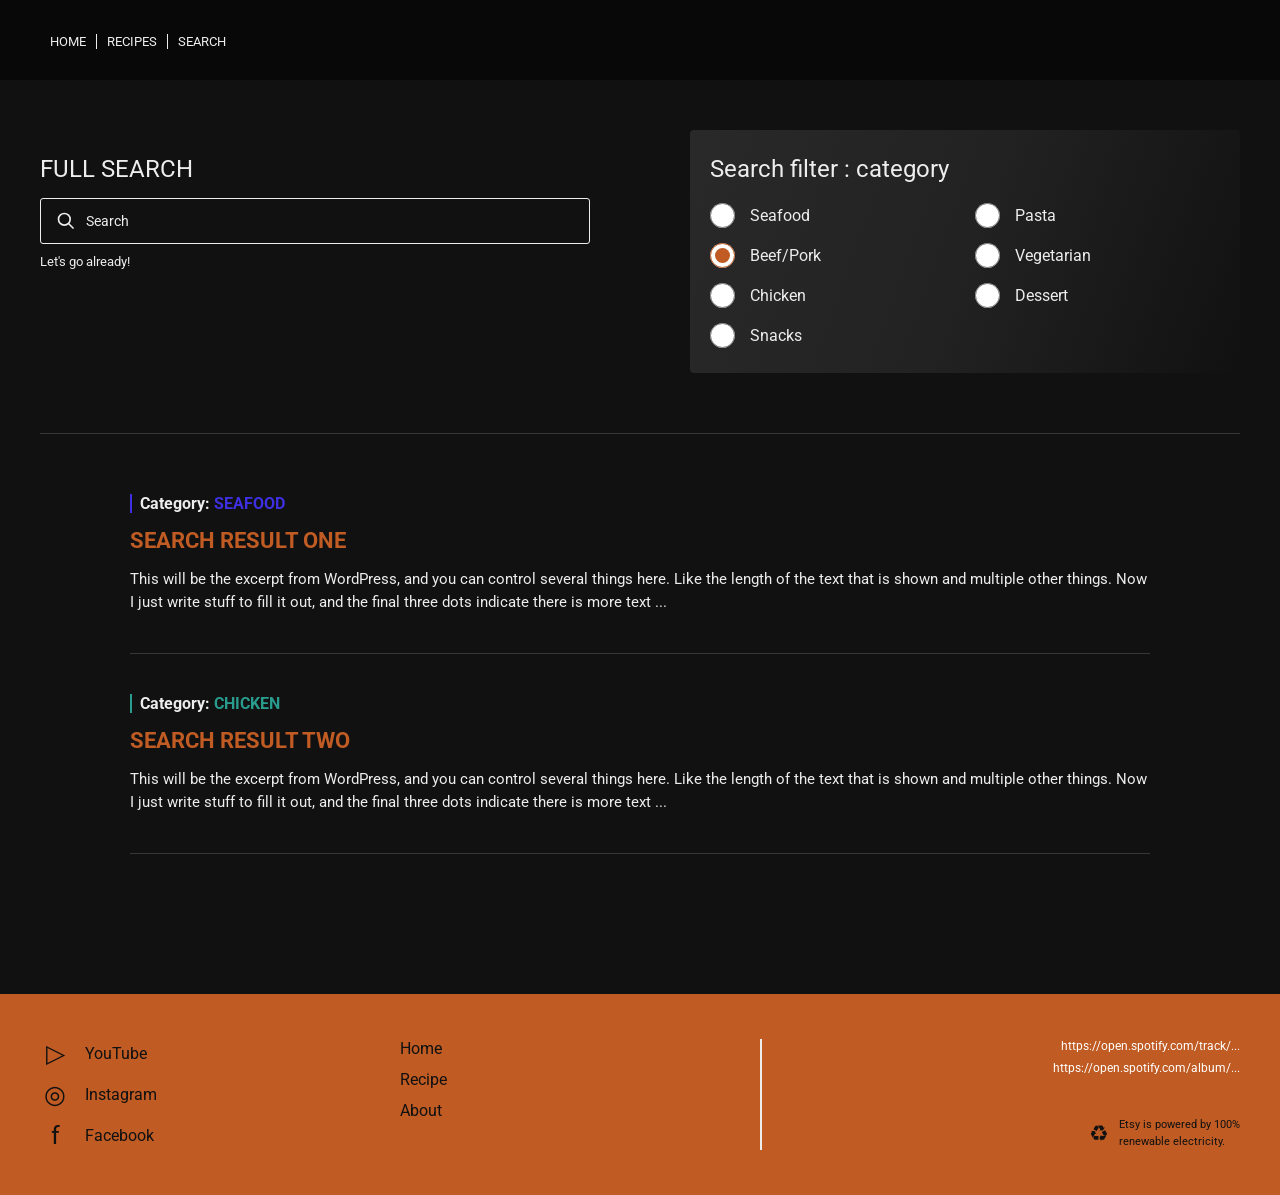
==== searchOut.html @ 9b9b4c42 "comit that" ====
<!DOCTYPE html>
<html lang="en">

<head>
  <meta charset="UTF-8">
  <meta name="viewport" content="width=device-width, initial-scale=1.0">
  <title>Recipe Search</title>

  <link rel="preconnect" href="https://fonts.googleapis.com">
  <link rel="preconnect" href="https://fonts.gstatic.com" crossorigin>
  <link href="https://fonts.googleapis.com/css2?family=Roboto:wght@400;500;700&display=swap" rel="stylesheet">
  <link rel="stylesheet" href="css/searchOut.css">
</head>

<body>

  <div class="container">

    <!-- Navigation -->
    <nav class="navigation">
      <div class="menu-container">
        <ul>
          <li><a href="index.html">Home</a></li>
          <li><a href="singrecipe.html">Recipes</a></li>
          <li><a href="searchOut.html">Search</a></li>
        </ul>
      </div>

      <div class="hamburger_menu">
        <span>
          <svg xmlns="http://www.w3.org/2000/svg" width="1em" height="1em" viewBox="0 0 512 512">
            <path fill="currentColor" d="M80 96h352v32H80zm0 144h352v32H80zm0 144h352v32H80z"/>
          </svg>
        </span>
      </div>
    </nav>

    <div class="mobile_menu">
      <ul>
        <li><a href="index.html">Home</a></li>
        <li><a href="Recipe_details.html">Recipes</a></li>
        <li><a href="Recipe_search.html">Search</a></li>
      </ul>
    </div>

    <main class="search-container">

      <!-- Search and categories -->
      <section class="search-section">

        <div class="search-left">
          <h1>FULL SEARCH</h1>

          <div class="hero-search">
            <div class="search-box">
              <span class="search-icon">
                <svg xmlns="http://www.w3.org/2000/svg" width="1em" height="1em" viewBox="0 0 24 24">
                  <circle cx="10" cy="10" r="7" fill="none" stroke="currentColor" stroke-width="2"/>
                  <path d="m15 15 6 6" fill="none" stroke="currentColor" stroke-width="2"/>
                </svg>
              </span>

              <input type="text" class="search-input" placeholder="Search">
            </div>
          </div>

          <p>Let's go already!</p>
        </div>

        <div class="search-right">
          <h2>Search filter : category</h2>

          <form class="category-form">

            <div class="category-column">
              <label>
                <input type="radio" name="category" value="seafood">
                Seafood
              </label>

              <label>
                <input type="radio" name="category" value="meats" checked>
                Beef/Pork
              </label>

              <label>
                <input type="radio" name="category" value="chicken">
                Chicken
              </label>

              <label>
                <input type="radio" name="category" value="misc">
                Snacks
              </label>
            </div>

            <div class="category-column">
              <label>
                <input type="radio" name="category" value="pasta">
                Pasta
              </label>

              <label>
                <input type="radio" name="category" value="veg">
                Vegetarian
              </label>

              <label>
                <input type="radio" name="category" value="dessert">
                Dessert
              </label>
            </div>

          </form>
        </div>

      </section>

      <!-- Search results -->
      <section class="search-results">

        <div class="search-result">
          <p class="result-category" data-category="seafood">
            <span>Category:</span>
            <span data-category="seafood">SEAFOOD</span>
          </p>

          <h2>SEARCH RESULT ONE</h2>

          <p>
            This will be the excerpt from WordPress, and you can control
            several things here. Like the length of the text that is shown
            and multiple other things. Now I just write stuff to fill it out,
            and the final three dots indicate there is more text ...
          </p>
        </div>

        <div class="search-result">
          <p class="result-category" data-category="chicken">
            <span>Category:</span>
            <span data-category="chicken">CHICKEN</span>
          </p>

          <h2>SEARCH RESULT TWO</h2>

          <p>
            This will be the excerpt from WordPress, and you can control
            several things here. Like the length of the text that is shown
            and multiple other things. Now I just write stuff to fill it out,
            and the final three dots indicate there is more text ...
          </p>
        </div>

      </section>

    </main>

    <!-- Footer -->
    <footer class="footer">
      <div class="footer-container">

        <div class="footer-social">
          <a href="#">
            <span class="footer-icon">▷</span>
            YouTube
          </a>

          <a href="#">
            <span class="footer-icon">◎</span>
            Instagram
          </a>

          <a href="#">
            <span class="footer-icon">f</span>
            Facebook
          </a>
        </div>

        <div class="footer-menu">
          <a href="index.html">Home</a>
          <a href="singrecipe.html">Recipe</a>
          <a href="searchOut.html">About</a>
        </div>

        <div class="footer-right">

          <div class="footer-links">
            <a href="https://open.spotify.com/">
              https://open.spotify.com/track/...
            </a>
            <a href="https://open.spotify.com/">
              https://open.spotify.com/album/...
            </a>
          </div>

          <div class="footer-eco">
            <span class="eco-icon">♻</span>
            <p>
              Etsy is powered by 100%<br>
              renewable electricity.
            </p>
          </div>

        </div>

      </div>
    </footer>

  </div>

  <script src="js/app.js"></script>

</body>
</html>
---- css/searchOut.css ----
:root {
  --width-12col: 1200px;
  --background-color-dark-bg: #111111;
  --background-color-navigation: #00000088;
  --background-color-light: #ededed;
  --primary-colour: #bf5b23;
  --color-dark: #373737;
  --category-seafood: #3e30e2;
  --category-chicken: #299c8e;
}

* {
  margin: 0;
  padding: 0;
  box-sizing: border-box;
}

body {
  font-family: "Roboto", sans-serif;
  background-color: var(--background-color-dark-bg);
  color: var(--background-color-light);
}

.container {
  min-height: 100vh;
  display: flex;
  flex-direction: column;
}

.navigation {
  height: 80px;
  width: 100%;
  padding: 20px;
  background-color: var(--background-color-navigation);
  display: flex;
  justify-content: center;
  align-items: center;
  position: relative;
  z-index: 10;
  text-transform: uppercase;
}

.navigation.fixed {
  position: fixed;
  top: 0;
  z-index: 1000;
}

.menu-container {
  width: var(--width-12col);
}

.menu-container ul {
  display: flex;
  list-style: none;
}

.menu-container a {
  color: var(--background-color-light);
  text-decoration: none;
  padding: 0 10px;
  border-right: 1px solid var(--background-color-light);
  font-size: 13px;
}

.menu-container li:last-child a {
  border: none;
}

.menu-container a:hover {
  color: var(--primary-colour);
}

.hamburger_menu,
.mobile_menu {
  display: none;
}

/* Search area */

.search-container {
  width: var(--width-12col);
  max-width: calc(100% - 40px);
  margin: 0 auto;
  flex: 1;
}

.search-section {
  display: grid;
  grid-template-columns: 1fr 1fr;
  gap: 100px;
  padding: 50px 0 60px;
  border-bottom: 1px solid var(--color-dark);
}

.search-left {
  padding-top: 25px;
}

.search-left h1 {
  font-size: 24px;
  font-weight: 400;
  margin-bottom: 15px;
}

.search-box {
  width: 100%;
  display: flex;
  align-items: center;
  gap: 10px;
  padding: 12px 15px;
  border: 1px solid var(--background-color-light);
  border-radius: 3px;
}

.search-icon {
  display: flex;
  align-items: center;
  font-size: 20px;
}

.search-input {
  width: 100%;
  border: none;
  outline: none;
  background: transparent;
  color: var(--background-color-light);
  font-family: "Roboto", sans-serif;
  font-size: 14px;
}

.search-input::placeholder {
  color: var(--background-color-light);
}

.search-left p {
  font-size: 13px;
  margin-top: 10px;
}

/* Category choices */

.search-right {
  background: linear-gradient(110deg, #292929, #222222, #111111);
  padding: 25px 20px;
  border-radius: 4px;
}

.search-right h2 {
  font-size: 24px;
  font-weight: 400;
  margin-bottom: 20px;
}

.category-form {
  display: grid;
  grid-template-columns: 1fr 1fr;
  gap: 20px;
}

.category-column {
  display: flex;
  flex-direction: column;
  gap: 15px;
}

.category-column label {
  display: flex;
  align-items: center;
  gap: 15px;
  font-size: 16px;
  cursor: pointer;
}

.category-column input {
  width: 25px;
  height: 25px;
  accent-color: var(--primary-colour);
  cursor: pointer;
}

/* Results */

.search-results {
  padding: 60px 90px;
}

.search-result {
  padding-bottom: 40px;
  margin-bottom: 40px;
  border-bottom: 1px solid var(--color-dark);
}

.result-category {
  font-size: 16px;
  font-weight: 700;
  margin-bottom: 15px;
  padding-left: 8px;
  border-left: 2px solid;
}

.result-category[data-category="seafood"] {
  border-color: var(--category-seafood);
}

.result-category[data-category="chicken"] {
  border-color: var(--category-chicken);
}

.result-category span[data-category="seafood"] {
  color: var(--category-seafood);
}

.result-category span[data-category="chicken"] {
  color: var(--category-chicken);
}

.search-result h2 {
  font-size: 22px;
  font-weight: 700;
  color: var(--primary-colour);
  margin-bottom: 15px;
}

.search-result > p:last-child {
  font-size: 15px;
  line-height: 1.5;
}

/* Footer */

.footer {
  width: 100%;
  background-color: var(--primary-colour);
  padding: 45px 20px;
  margin-top: 40px;
}

.footer-container {
  width: var(--width-12col);
  max-width: 100%;
  margin: 0 auto;
  display: grid;
  grid-template-columns: 1fr 1fr 1.5fr;
  gap: 40px;
}

.footer-social,
.footer-menu {
  display: flex;
  flex-direction: column;
  gap: 12px;
}

.footer-social a {
  display: flex;
  align-items: center;
  gap: 15px;
  color: #111111;
  text-decoration: none;
  font-size: 16px;
}

.footer-icon {
  width: 30px;
  font-size: 25px;
  text-align: center;
}

.footer-menu a {
  color: #111111;
  text-decoration: none;
  font-size: 16px;
}

.footer-right {
  border-left: 2px solid #ededed;
  padding-left: 40px;
  display: flex;
  flex-direction: column;
  align-items: flex-end;
  justify-content: space-between;
  gap: 25px;
}

.footer-links {
  display: flex;
  flex-direction: column;
  gap: 8px;
  text-align: right;
}

.footer-links a {
  color: white;
  text-decoration: none;
  font-size: 12px;
  overflow-wrap: anywhere;
}

.footer-eco {
  display: flex;
  align-items: center;
  gap: 10px;
}

.eco-icon {
  font-size: 22px;
  color: #111111;
  display: flex;
}

.footer-eco p {
  font-size: 11px;
  line-height: 1.5;
  color: #111111;
  max-width: 180px;
}

.footer a:hover {
  opacity: 0.7;
}

/* Mobile layout */

@media (max-width: 768px) {
  :root {
    --width-12col: 100%;
  }

  .menu-container {
    display: none;
  }

  .hamburger_menu {
    display: block;
    margin-left: auto;
    color: #ededed;
    font-size: 24px;
  }

  .mobile_menu {
    display: block;
    position: absolute;
    top: 80px;
    right: 0;
    width: 180px;
    background: #373737;
    opacity: 0;
    visibility: hidden;
    transform: translateY(-10px);
    transition: 0.3s ease;
    z-index: 1000;
  }

  .mobile_menu.open {
    opacity: 1;
    visibility: visible;
    transform: translateY(0);
  }

  .mobile_menu ul {
    list-style: none;
  }

  .mobile_menu li {
    padding: 15px;
  }

  .mobile_menu a {
    color: #ededed;
    text-decoration: none;
    text-transform: uppercase;
    font-size: 14px;
  }

  .search-section {
    grid-template-columns: 1fr;
    gap: 40px;
    padding: 40px 0;
  }

  .search-left {
    padding-top: 0;
  }

  .search-right h2 {
    font-size: 22px;
  }

  .category-column label {
    font-size: 14px;
    gap: 10px;
  }

  .category-column input {
    width: 20px;
    height: 20px;
  }

  .search-results {
    padding: 40px 0;
  }

  .search-result {
    padding-bottom: 35px;
    margin-bottom: 35px;
  }

  .search-result h2 {
    font-size: 20px;
  }

  .search-result > p:last-child {
    font-size: 14px;
  }

  .footer-container {
    grid-template-columns: 1fr;
    gap: 30px;
  }

  .footer-right {
    align-items: flex-start;
    padding-left: 20px;
  }

  .footer-links {
    text-align: left;
  }
}
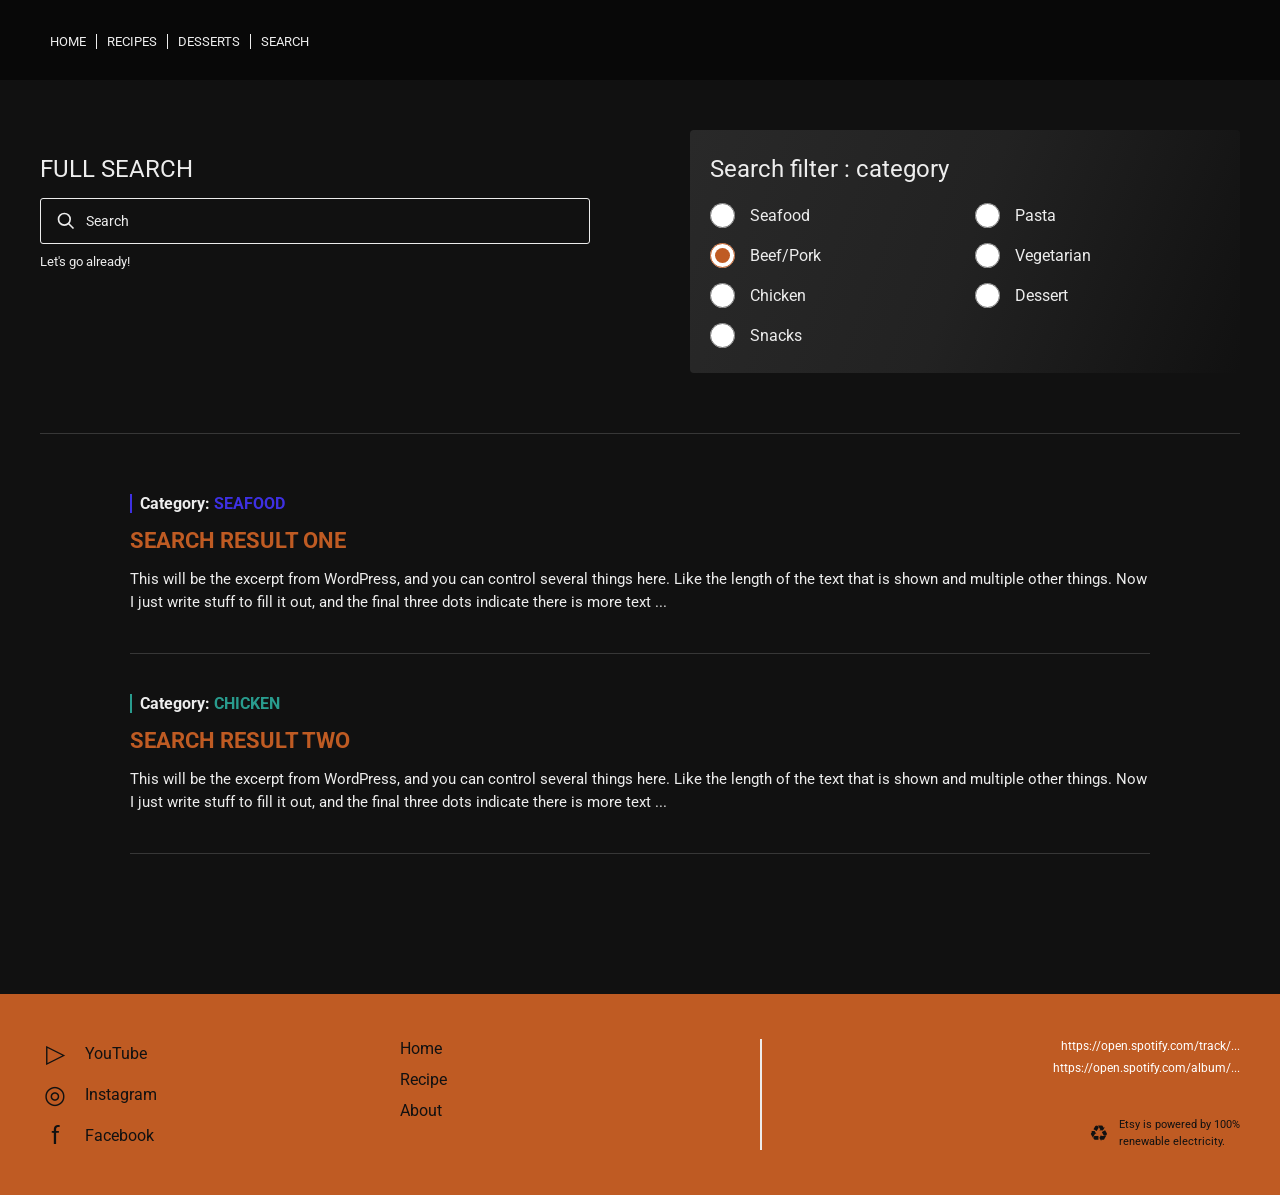
==== commit 0081139a: "push" ====
--- a/searchOut.html
+++ b/searchOut.html
@@ -19,12 +19,13 @@
     <!-- Navigation -->
     <nav class="navigation">
       <div class="menu-container">
-        <ul>
-          <li><a href="index.html">Home</a></li>
-          <li><a href="singrecipe.html">Recipes</a></li>
-          <li><a href="searchOut.html">Search</a></li>
-        </ul>
-      </div>
+                <ul>
+                    <li><a href="index.html">Home</a></li>
+                    <li><a href="singrecipe.html">Recipes</a></li>
+                     <li><a href="dessert-recipe.html">Desserts</a></li>
+                    <li><a href="searchOut.html">Search</a></li>
+                </ul>
+            </div>
 
       <div class="hamburger_menu">
         <span>
